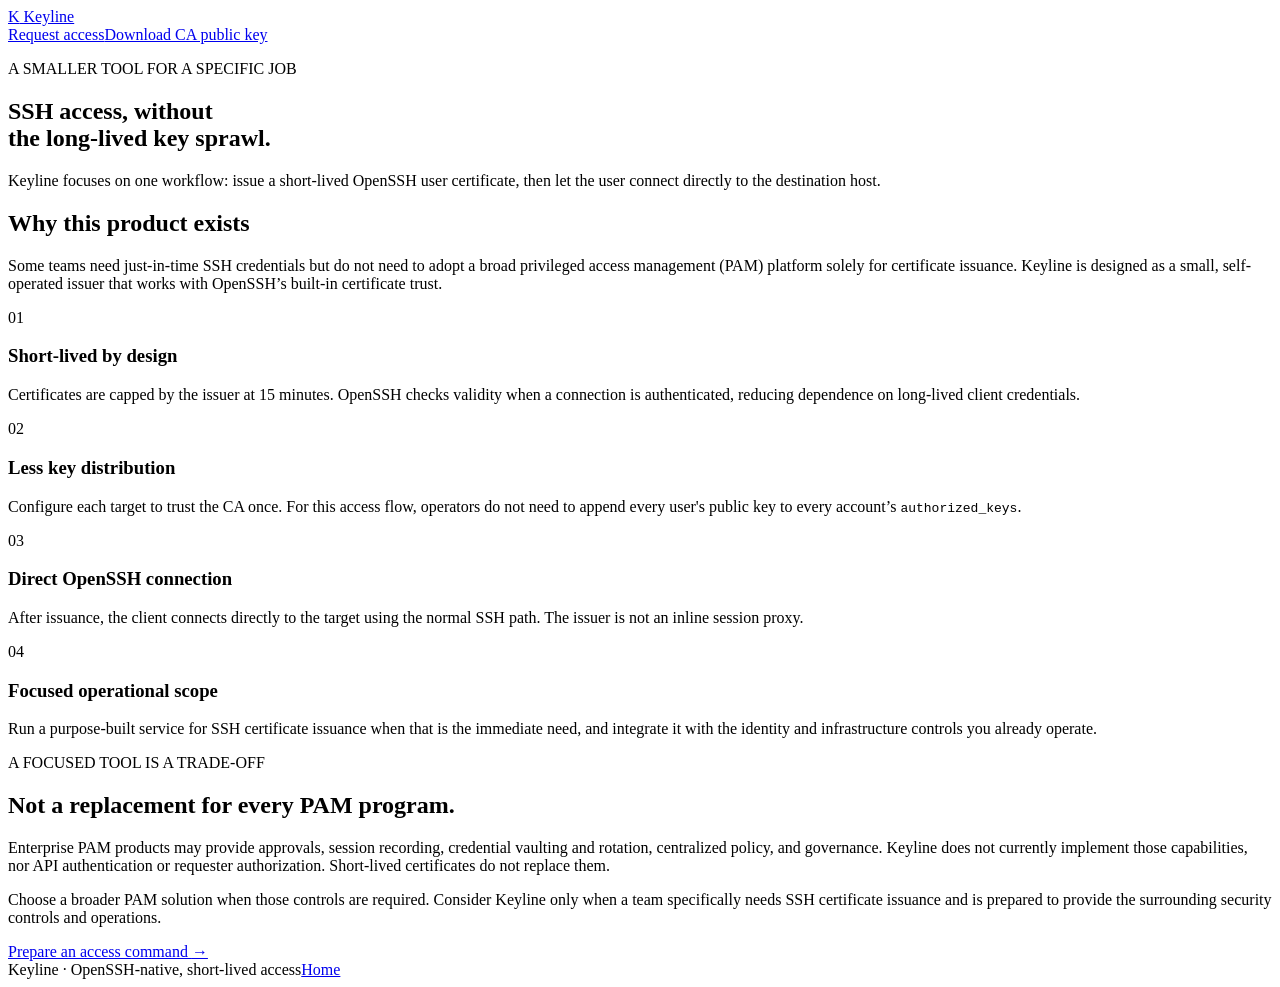
==== internal/server/web/why.html @ d33f4908 "Code" ====
<!doctype html>
<html lang="en">
<head>
  <meta charset="utf-8">
  <meta name="viewport" content="width=device-width, initial-scale=1">
  <meta name="description" content="Why Keyline focuses on short-lived OpenSSH certificate issuance.">
  <title>Why Keyline — Short-lived SSH access</title>
  <link rel="stylesheet" href="/styles.css">
</head>
<body>
  <header class="topbar">
    <a class="brand" href="/" aria-label="Keyline home"><span class="brand-mark">K</span> Keyline</a>
    <nav><a href="/">Request access</a><a href="/ca.pub">Download CA public key</a></nav>
  </header>
  <main class="why-page">
    <section class="hero">
      <p class="eyebrow">A SMALLER TOOL FOR A SPECIFIC JOB</p>
      <h1>SSH access, without<br><span>the long-lived key sprawl.</span></h1>
      <p class="hero-copy">Keyline focuses on one workflow: issue a short-lived OpenSSH user certificate, then let the user connect directly to the destination host.</p>
    </section>
    <section class="panel">
      <h2>Why this product exists</h2>
      <p>Some teams need just-in-time SSH credentials but do not need to adopt a broad privileged access management (PAM) platform solely for certificate issuance. Keyline is designed as a small, self-operated issuer that works with OpenSSH’s built-in certificate trust.</p>
      <div class="benefit-grid">
        <article><span class="benefit-number">01</span><h3>Short-lived by design</h3><p>Certificates are capped by the issuer at 15 minutes. OpenSSH checks validity when a connection is authenticated, reducing dependence on long-lived client credentials.</p></article>
        <article><span class="benefit-number">02</span><h3>Less key distribution</h3><p>Configure each target to trust the CA once. For this access flow, operators do not need to append every user's public key to every account’s <code>authorized_keys</code>.</p></article>
        <article><span class="benefit-number">03</span><h3>Direct OpenSSH connection</h3><p>After issuance, the client connects directly to the target using the normal SSH path. The issuer is not an inline session proxy.</p></article>
        <article><span class="benefit-number">04</span><h3>Focused operational scope</h3><p>Run a purpose-built service for SSH certificate issuance when that is the immediate need, and integrate it with the identity and infrastructure controls you already operate.</p></article>
      </div>
    </section>
    <section class="tradeoff">
      <p class="eyebrow">A FOCUSED TOOL IS A TRADE-OFF</p>
      <h2>Not a replacement for every PAM program.</h2>
      <p>Enterprise PAM products may provide approvals, session recording, credential vaulting and rotation, centralized policy, and governance. Keyline does not currently implement those capabilities, nor API authentication or requester authorization. Short-lived certificates do not replace them.</p>
      <p>Choose a broader PAM solution when those controls are required. Consider Keyline only when a team specifically needs SSH certificate issuance and is prepared to provide the surrounding security controls and operations.</p>
      <a class="button" href="/">Prepare an access command <span aria-hidden="true">→</span></a>
    </section>
  </main>
  <footer><span>Keyline · OpenSSH-native, short-lived access</span><a href="/">Home</a></footer>
</body>
</html>
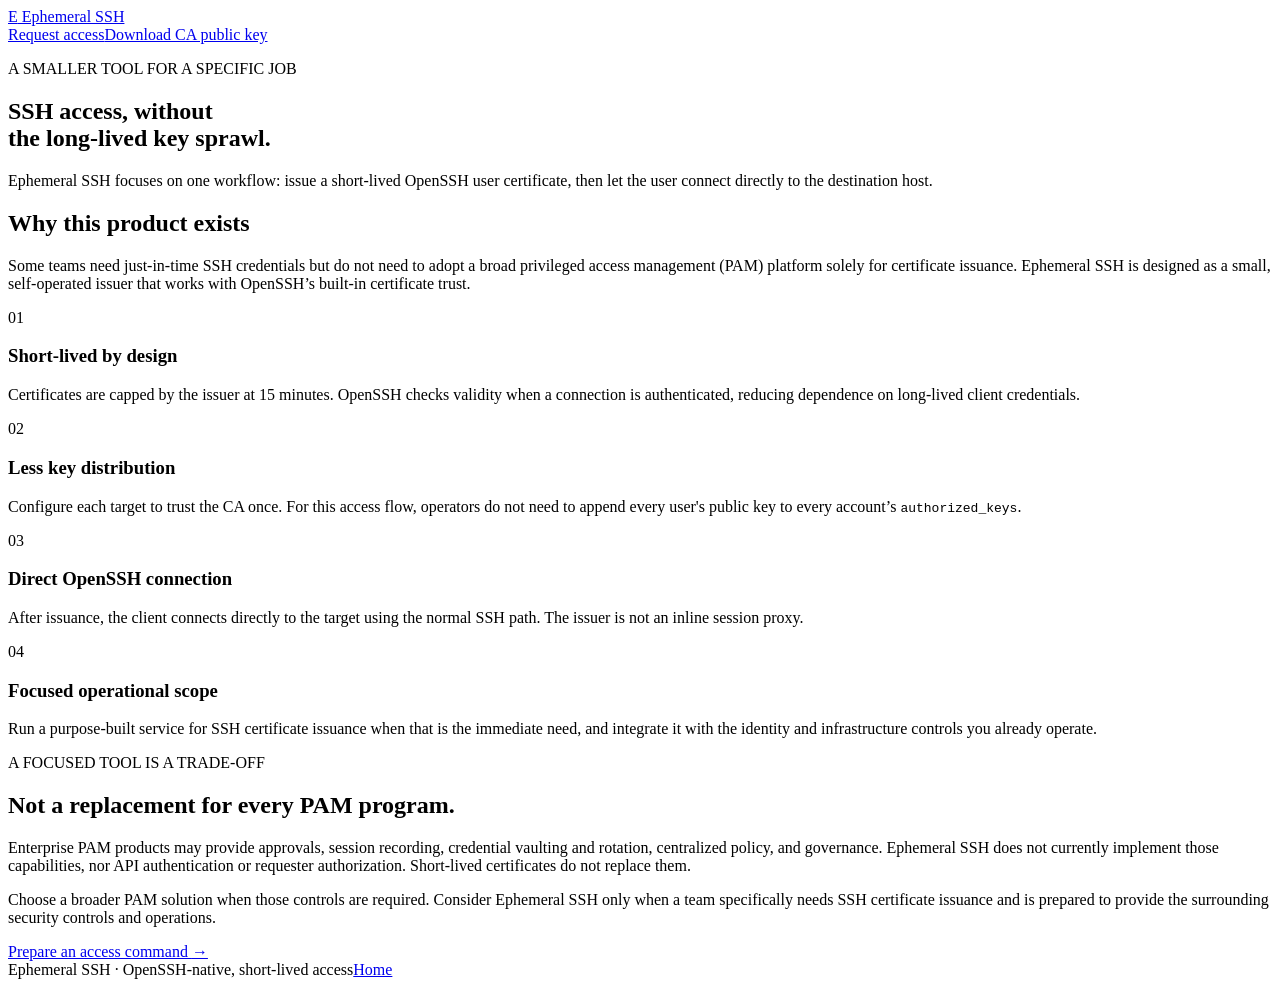
==== commit 53228ba1: "added contact form" ====
--- a/internal/server/web/why.html
+++ b/internal/server/web/why.html
@@ -3,24 +3,24 @@
 <head>
   <meta charset="utf-8">
   <meta name="viewport" content="width=device-width, initial-scale=1">
-  <meta name="description" content="Why Keyline focuses on short-lived OpenSSH certificate issuance.">
-  <title>Why Keyline — Short-lived SSH access</title>
+  <meta name="description" content="Why Ephemeral SSH focuses on short-lived OpenSSH certificate issuance.">
+  <title>Why Ephemeral SSH — Short-lived SSH access</title>
   <link rel="stylesheet" href="/styles.css">
 </head>
 <body>
   <header class="topbar">
-    <a class="brand" href="/" aria-label="Keyline home"><span class="brand-mark">K</span> Keyline</a>
+    <a class="brand" href="/" aria-label="Ephemeral SSH home"><span class="brand-mark">E</span> Ephemeral SSH</a>
     <nav><a href="/">Request access</a><a href="/ca.pub">Download CA public key</a></nav>
   </header>
   <main class="why-page">
     <section class="hero">
       <p class="eyebrow">A SMALLER TOOL FOR A SPECIFIC JOB</p>
       <h1>SSH access, without<br><span>the long-lived key sprawl.</span></h1>
-      <p class="hero-copy">Keyline focuses on one workflow: issue a short-lived OpenSSH user certificate, then let the user connect directly to the destination host.</p>
+      <p class="hero-copy">Ephemeral SSH focuses on one workflow: issue a short-lived OpenSSH user certificate, then let the user connect directly to the destination host.</p>
     </section>
     <section class="panel">
       <h2>Why this product exists</h2>
-      <p>Some teams need just-in-time SSH credentials but do not need to adopt a broad privileged access management (PAM) platform solely for certificate issuance. Keyline is designed as a small, self-operated issuer that works with OpenSSH’s built-in certificate trust.</p>
+      <p>Some teams need just-in-time SSH credentials but do not need to adopt a broad privileged access management (PAM) platform solely for certificate issuance. Ephemeral SSH is designed as a small, self-operated issuer that works with OpenSSH’s built-in certificate trust.</p>
       <div class="benefit-grid">
         <article><span class="benefit-number">01</span><h3>Short-lived by design</h3><p>Certificates are capped by the issuer at 15 minutes. OpenSSH checks validity when a connection is authenticated, reducing dependence on long-lived client credentials.</p></article>
         <article><span class="benefit-number">02</span><h3>Less key distribution</h3><p>Configure each target to trust the CA once. For this access flow, operators do not need to append every user's public key to every account’s <code>authorized_keys</code>.</p></article>
@@ -31,11 +31,11 @@
     <section class="tradeoff">
       <p class="eyebrow">A FOCUSED TOOL IS A TRADE-OFF</p>
       <h2>Not a replacement for every PAM program.</h2>
-      <p>Enterprise PAM products may provide approvals, session recording, credential vaulting and rotation, centralized policy, and governance. Keyline does not currently implement those capabilities, nor API authentication or requester authorization. Short-lived certificates do not replace them.</p>
-      <p>Choose a broader PAM solution when those controls are required. Consider Keyline only when a team specifically needs SSH certificate issuance and is prepared to provide the surrounding security controls and operations.</p>
+      <p>Enterprise PAM products may provide approvals, session recording, credential vaulting and rotation, centralized policy, and governance. Ephemeral SSH does not currently implement those capabilities, nor API authentication or requester authorization. Short-lived certificates do not replace them.</p>
+      <p>Choose a broader PAM solution when those controls are required. Consider Ephemeral SSH only when a team specifically needs SSH certificate issuance and is prepared to provide the surrounding security controls and operations.</p>
       <a class="button" href="/">Prepare an access command <span aria-hidden="true">→</span></a>
     </section>
   </main>
-  <footer><span>Keyline · OpenSSH-native, short-lived access</span><a href="/">Home</a></footer>
+  <footer><span>Ephemeral SSH · OpenSSH-native, short-lived access</span><a href="/">Home</a></footer>
 </body>
 </html>
